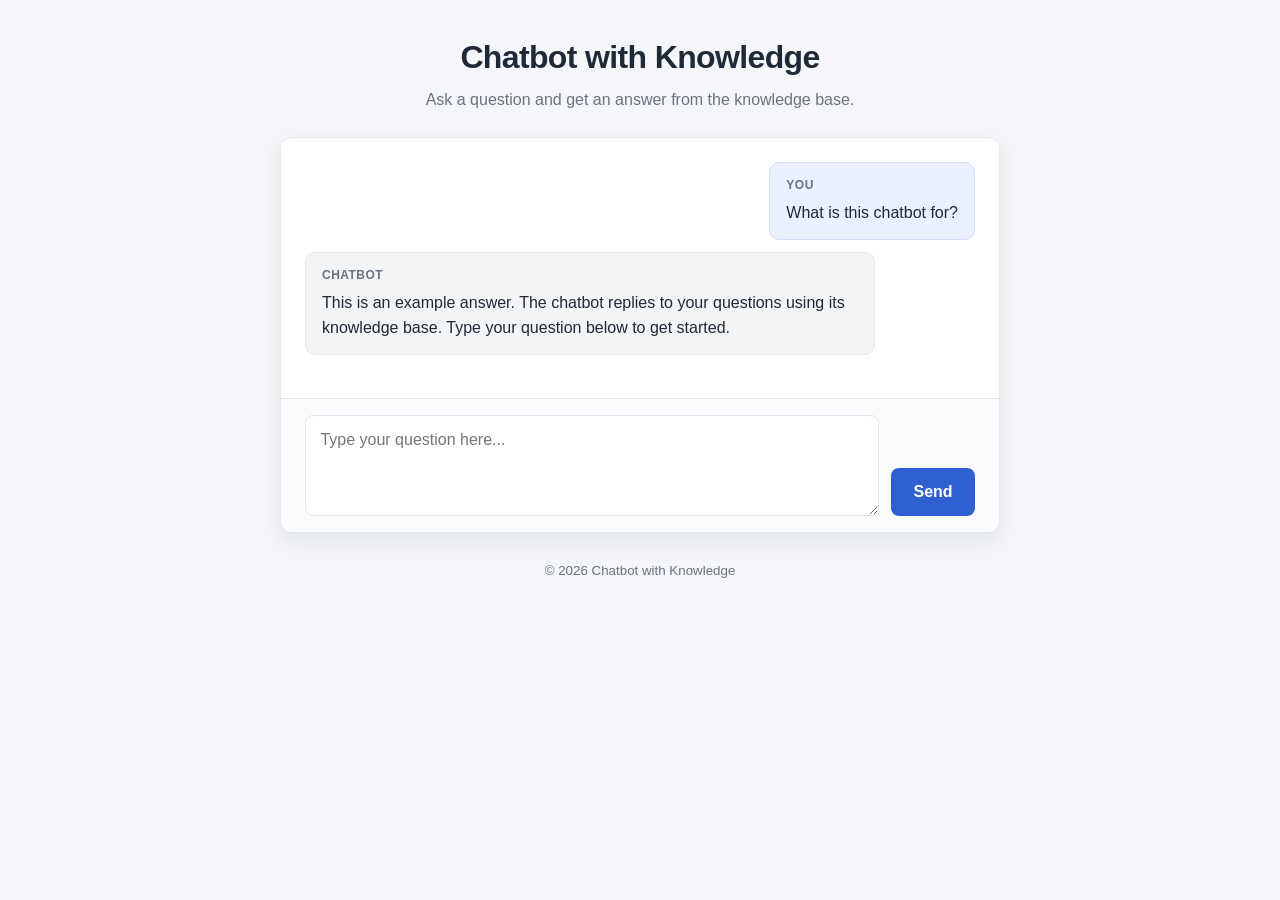
==== src/main/resources/static/index.html @ a128d5ed "Add web controller" ====
<!DOCTYPE html>
<html lang="en">
<head>
    <meta charset="UTF-8">
    <meta name="viewport" content="width=device-width, initial-scale=1.0">
    <title>Chatbot with Knowledge</title>
    <link rel="stylesheet" href="css/style.css">
</head>
<body>
    <main class="page">
        <header class="page-header">
            <h1 class="page-title">Chatbot with Knowledge</h1>
            <p class="page-subtitle">Ask a question and get an answer from the knowledge base.</p>
        </header>

        <section class="chat-card" aria-label="Chatbot">
            <!-- Area where the answers will be written -->
            <div id="answers" class="answers" aria-live="polite">
                <!-- Example question & answer -->
                <div class="qa-pair">
                    <div class="message message--question">
                        <span class="message-label">You</span>
                        <p>What is this chatbot for?</p>
                    </div>
                    <div class="message message--answer">
                        <span class="message-label">Chatbot</span>
                        <p>This is an example answer. The chatbot replies to your questions using its knowledge base. Type your question below to get started.</p>
                    </div>
                </div>
            </div>

            <!-- Textbox where to write questions -->
            <form class="question-form" action="#" method="post">
                <label class="visually-hidden" for="question">Your question</label>
                <textarea id="question" name="question" class="question-input" rows="3"
                          placeholder="Type your question here..." required></textarea>
                <button type="submit" class="send-button">Send</button>
            </form>
        </section>

        <footer class="page-footer">
            <small>&copy; 2026 Chatbot with Knowledge</small>
        </footer>
    </main>
</body>
</html>
---- src/main/resources/static/css/style.css ----
/* ===== Base ===== */
*,
*::before,
*::after {
    box-sizing: border-box;
    margin: 0;
    padding: 0;
}

:root {
    --color-bg: #f4f6fa;
    --color-surface: #ffffff;
    --color-primary: #2f5fd0;
    --color-primary-dark: #244aab;
    --color-text: #1f2937;
    --color-text-muted: #6b7280;
    --color-border: #e5e7eb;
    --color-question-bg: #eaf0fe;
    --color-answer-bg: #f3f4f6;
    --radius: 12px;
    --shadow: 0 8px 24px rgba(15, 23, 42, 0.08);
}

body {
    font-family: "Segoe UI", Roboto, "Helvetica Neue", Arial, sans-serif;
    background-color: var(--color-bg);
    color: var(--color-text);
    line-height: 1.6;
    min-height: 100vh;
    display: flex;
    justify-content: center;
}

/* ===== Layout ===== */
.page {
    width: 100%;
    max-width: 760px;
    padding: 2rem 1.25rem;
    display: flex;
    flex-direction: column;
    gap: 1.5rem;
}

.page-header {
    text-align: center;
}

.page-title {
    font-size: 2rem;
    font-weight: 700;
    letter-spacing: -0.02em;
}

.page-subtitle {
    color: var(--color-text-muted);
    margin-top: 0.25rem;
}

/* ===== Chat card ===== */
.chat-card {
    background-color: var(--color-surface);
    border: 1px solid var(--color-border);
    border-radius: var(--radius);
    box-shadow: var(--shadow);
    display: flex;
    flex-direction: column;
    overflow: hidden;
}

/* Answers area */
.answers {
    padding: 1.5rem;
    min-height: 260px;
    max-height: 480px;
    overflow-y: auto;
    display: flex;
    flex-direction: column;
    gap: 1.25rem;
}

.qa-pair {
    display: flex;
    flex-direction: column;
    gap: 0.75rem;
}

.message {
    padding: 0.85rem 1rem;
    border-radius: 10px;
    max-width: 85%;
}

.message-label {
    display: block;
    font-size: 0.75rem;
    font-weight: 600;
    text-transform: uppercase;
    letter-spacing: 0.04em;
    color: var(--color-text-muted);
    margin-bottom: 0.25rem;
}

.message--question {
    align-self: flex-end;
    background-color: var(--color-question-bg);
    border: 1px solid #d3e0fb;
}

.message--answer {
    align-self: flex-start;
    background-color: var(--color-answer-bg);
    border: 1px solid var(--color-border);
}

/* ===== Question form ===== */
.question-form {
    display: flex;
    gap: 0.75rem;
    padding: 1rem 1.5rem;
    border-top: 1px solid var(--color-border);
    background-color: #fafbfd;
}

.question-input {
    flex: 1;
    resize: vertical;
    min-height: 52px;
    padding: 0.7rem 0.9rem;
    font: inherit;
    color: var(--color-text);
    border: 1px solid var(--color-border);
    border-radius: 8px;
    transition: border-color 0.15s ease, box-shadow 0.15s ease;
}

.question-input:focus {
    outline: none;
    border-color: var(--color-primary);
    box-shadow: 0 0 0 3px rgba(47, 95, 208, 0.15);
}

.send-button {
    align-self: flex-end;
    padding: 0.7rem 1.4rem;
    font: inherit;
    font-weight: 600;
    color: #ffffff;
    background-color: var(--color-primary);
    border: none;
    border-radius: 8px;
    cursor: pointer;
    transition: background-color 0.15s ease;
}

.send-button:hover {
    background-color: var(--color-primary-dark);
}

.send-button:focus-visible {
    outline: 3px solid rgba(47, 95, 208, 0.4);
    outline-offset: 2px;
}

/* ===== Footer ===== */
.page-footer {
    text-align: center;
    color: var(--color-text-muted);
}

/* ===== Accessibility helper ===== */
.visually-hidden {
    position: absolute;
    width: 1px;
    height: 1px;
    padding: 0;
    margin: -1px;
    overflow: hidden;
    clip: rect(0 0 0 0);
    white-space: nowrap;
    border: 0;
}

/* ===== Responsive ===== */
@media (max-width: 560px) {
    .page {
        padding: 1.25rem 0.75rem;
    }

    .page-title {
        font-size: 1.5rem;
    }

    .question-form {
        flex-direction: column;
    }

    .send-button {
        align-self: stretch;
    }

    .message {
        max-width: 100%;
    }
}
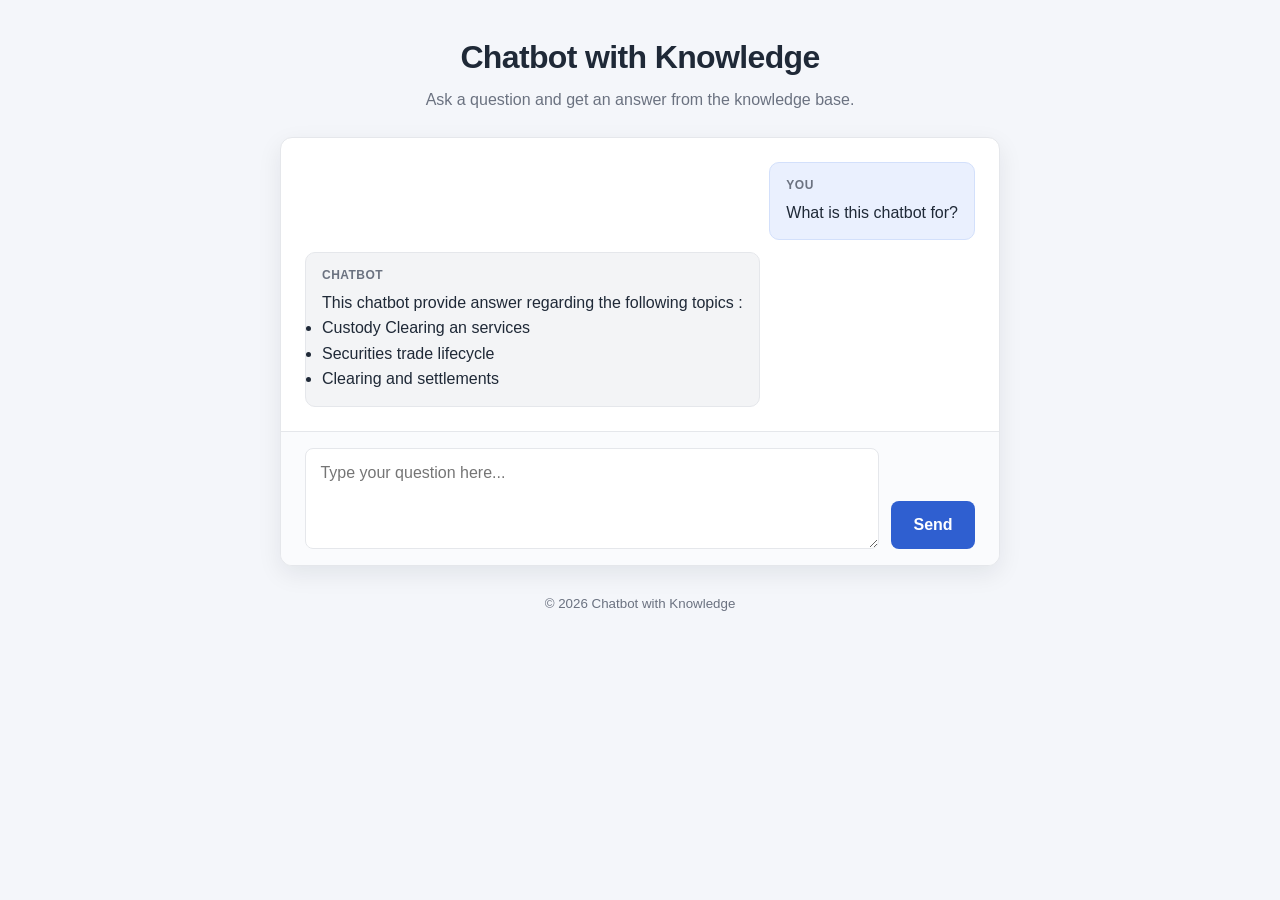
==== commit b618d110: "Web controller & service feature" ====
--- a/src/main/resources/static/index.html
+++ b/src/main/resources/static/index.html
@@ -24,7 +24,13 @@
                     </div>
                     <div class="message message--answer">
                         <span class="message-label">Chatbot</span>
-                        <p>This is an example answer. The chatbot replies to your questions using its knowledge base. Type your question below to get started.</p>
+                        <p>This chatbot provide answer regarding the following topics : 
+                            <ul>
+                                <li>Custody Clearing an services</li>
+                                <li>Securities trade lifecycle</li>
+                                <li>Clearing and settlements</li>
+                            </ul>
+                        </p>
                     </div>
                 </div>
             </div>
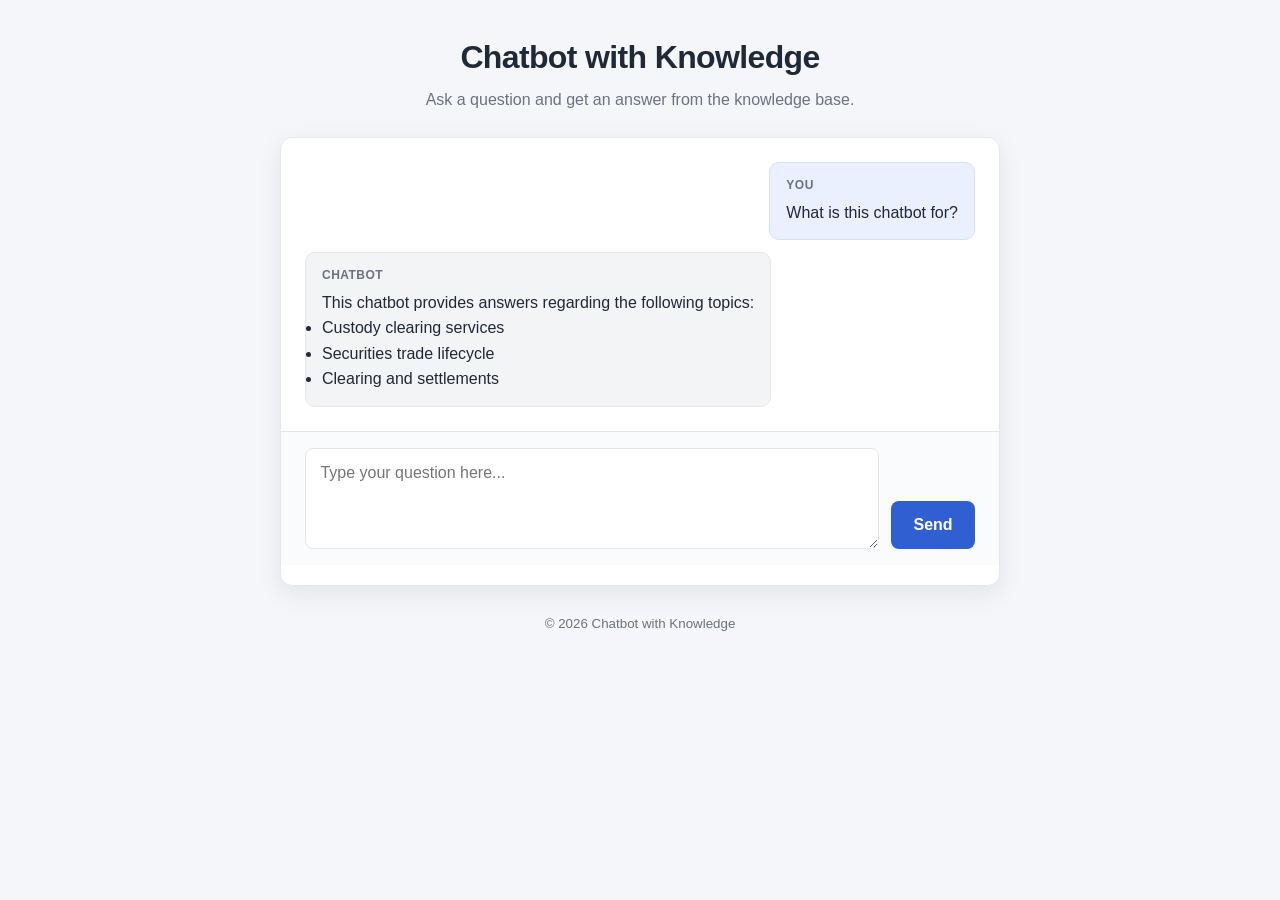
==== commit a3c3cbfa: "Chat request implementataion" ====
--- a/src/main/resources/static/index.html
+++ b/src/main/resources/static/index.html
@@ -14,9 +14,7 @@
         </header>
 
         <section class="chat-card" aria-label="Chatbot">
-            <!-- Area where the answers will be written -->
             <div id="answers" class="answers" aria-live="polite">
-                <!-- Example question & answer -->
                 <div class="qa-pair">
                     <div class="message message--question">
                         <span class="message-label">You</span>
@@ -24,9 +22,9 @@
                     </div>
                     <div class="message message--answer">
                         <span class="message-label">Chatbot</span>
-                        <p>This chatbot provide answer regarding the following topics : 
+                        <p>This chatbot provides answers regarding the following topics:
                             <ul>
-                                <li>Custody Clearing an services</li>
+                                <li>Custody clearing services</li>
                                 <li>Securities trade lifecycle</li>
                                 <li>Clearing and settlements</li>
                             </ul>
@@ -35,18 +33,112 @@
                 </div>
             </div>
 
-            <!-- Textbox where to write questions -->
-            <form class="question-form" action="#" method="post">
+            <form id="question-form" class="question-form" novalidate>
                 <label class="visually-hidden" for="question">Your question</label>
                 <textarea id="question" name="question" class="question-input" rows="3"
                           placeholder="Type your question here..." required></textarea>
-                <button type="submit" class="send-button">Send</button>
+                <button id="send-button" type="submit" class="send-button">Send</button>
             </form>
+            <p id="error-message" class="error-message" role="alert" aria-live="assertive"></p>
         </section>
 
         <footer class="page-footer">
             <small>&copy; 2026 Chatbot with Knowledge</small>
         </footer>
     </main>
+
+    <script>
+        const form = document.getElementById('question-form');
+        const questionInput = document.getElementById('question');
+        const answers = document.getElementById('answers');
+        const errorMessage = document.getElementById('error-message');
+        const sendButton = document.getElementById('send-button');
+
+        function addMessage(sender, text) {
+            const qaPair = document.createElement('div');
+            qaPair.className = 'qa-pair';
+
+            const questionWrapper = document.createElement('div');
+            questionWrapper.className = 'message message--question';
+            questionWrapper.innerHTML = '<span class="message-label">You</span><p></p>';
+            questionWrapper.querySelector('p').textContent = sender === 'You' ? text : '';
+
+            const answerWrapper = document.createElement('div');
+            answerWrapper.className = 'message message--answer';
+            answerWrapper.innerHTML = '<span class="message-label">Chatbot</span><p></p>';
+            answerWrapper.querySelector('p').textContent = sender === 'Chatbot' ? text : '';
+
+            if (sender === 'You') {
+                qaPair.appendChild(questionWrapper);
+            }
+            if (sender === 'Chatbot') {
+                qaPair.appendChild(answerWrapper);
+            }
+
+            answers.appendChild(qaPair);
+        }
+
+        function renderQuestionAndAnswer(question, answer) {
+            const qaPair = document.createElement('div');
+            qaPair.className = 'qa-pair';
+
+            const questionBlock = document.createElement('div');
+            questionBlock.className = 'message message--question';
+            questionBlock.innerHTML = '<span class="message-label">You</span>';
+            const questionText = document.createElement('p');
+            questionText.textContent = question;
+            questionBlock.appendChild(questionText);
+
+            const answerBlock = document.createElement('div');
+            answerBlock.className = 'message message--answer';
+            answerBlock.innerHTML = '<span class="message-label">Chatbot</span>';
+            const answerText = document.createElement('p');
+            answerText.textContent = answer;
+            answerBlock.appendChild(answerText);
+
+            qaPair.appendChild(questionBlock);
+            qaPair.appendChild(answerBlock);
+            answers.appendChild(qaPair);
+        }
+
+        form.addEventListener('submit', async (event) => {
+            event.preventDefault();
+            const question = questionInput.value.trim();
+
+            if (!question) {
+                errorMessage.textContent = 'Please enter a question before sending.';
+                questionInput.focus();
+                return;
+            }
+
+            errorMessage.textContent = '';
+            sendButton.disabled = true;
+            sendButton.textContent = 'Sending...';
+
+            try {
+                const response = await fetch('/api/chat', {
+                    method: 'POST',
+                    headers: {
+                        'Content-Type': 'application/json'
+                    },
+                    body: JSON.stringify({ question })
+                });
+
+                const data = await response.json();
+
+                if (!response.ok) {
+                    throw new Error(data.error || 'Unable to get a response from the chatbot.');
+                }
+
+                renderQuestionAndAnswer(question, data.answer);
+                form.reset();
+            } catch (error) {
+                errorMessage.textContent = error.message || 'Something went wrong while contacting the chatbot.';
+            } finally {
+                sendButton.disabled = false;
+                sendButton.textContent = 'Send';
+            }
+        });
+    </script>
 </body>
 </html>
--- a/src/main/resources/static/css/style.css
+++ b/src/main/resources/static/css/style.css
@@ -161,6 +161,18 @@
     outline-offset: 2px;
 }
 
+.send-button:disabled {
+    opacity: 0.7;
+    cursor: wait;
+}
+
+.error-message {
+    min-height: 1.25rem;
+    padding: 0 1.5rem 1rem;
+    color: #b42318;
+    font-size: 0.95rem;
+}
+
 /* ===== Footer ===== */
 .page-footer {
     text-align: center;
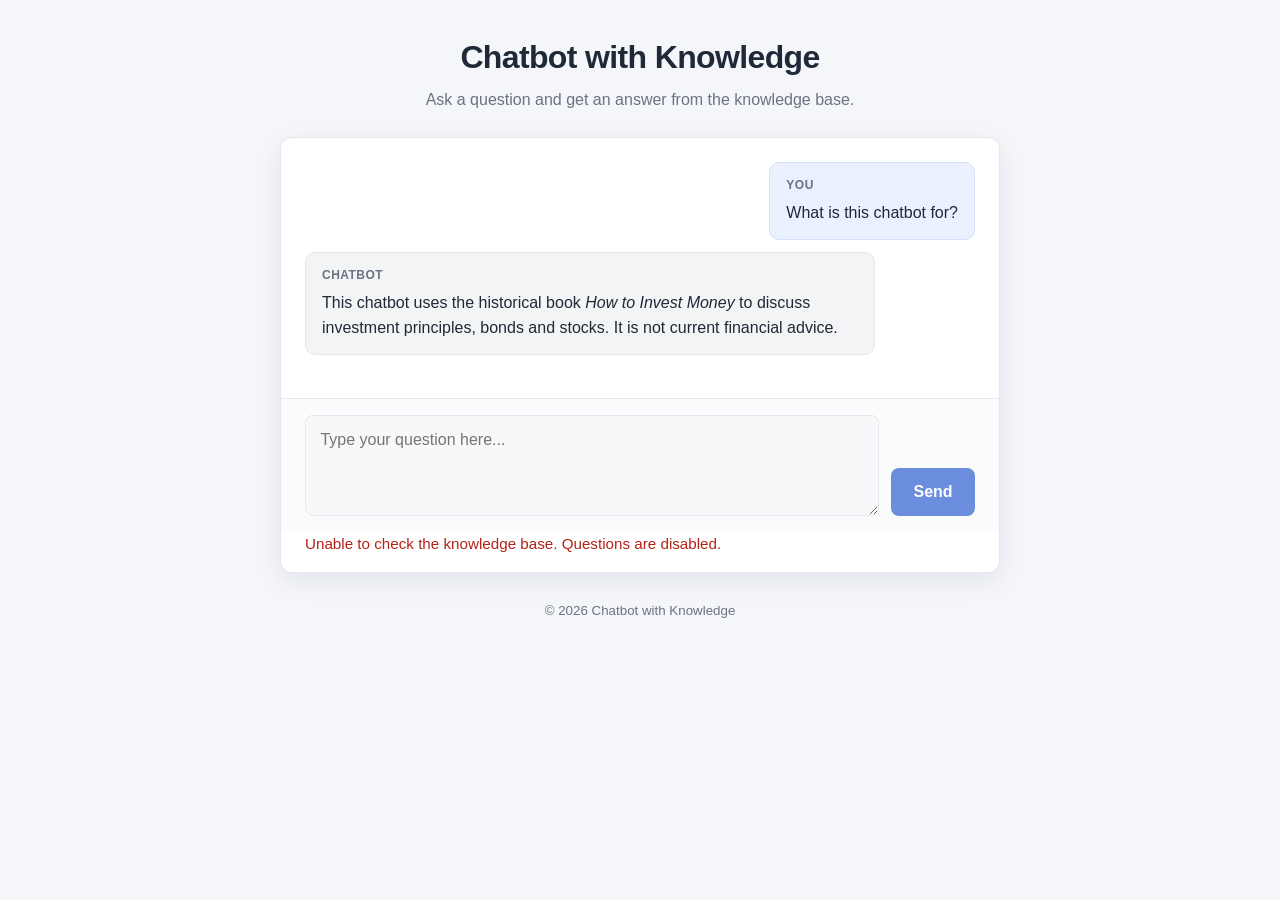
==== commit 95ee2688: "Implementation of the call to open ai & tokenization of the knowledge." ====
--- a/src/main/resources/static/index.html
+++ b/src/main/resources/static/index.html
@@ -22,13 +22,7 @@
                     </div>
                     <div class="message message--answer">
                         <span class="message-label">Chatbot</span>
-                        <p>This chatbot provides answers regarding the following topics:
-                            <ul>
-                                <li>Custody clearing services</li>
-                                <li>Securities trade lifecycle</li>
-                                <li>Clearing and settlements</li>
-                            </ul>
-                        </p>
+                        <p>This chatbot uses the historical book <em>How to Invest Money</em> to discuss investment principles, bonds and stocks. It is not current financial advice.</p>
                     </div>
                 </div>
             </div>
@@ -36,8 +30,8 @@
             <form id="question-form" class="question-form" novalidate>
                 <label class="visually-hidden" for="question">Your question</label>
                 <textarea id="question" name="question" class="question-input" rows="3"
-                          placeholder="Type your question here..." required></textarea>
-                <button id="send-button" type="submit" class="send-button">Send</button>
+                          placeholder="Type your question here..." required disabled></textarea>
+                <button id="send-button" type="submit" class="send-button" disabled>Send</button>
             </form>
             <p id="error-message" class="error-message" role="alert" aria-live="assertive"></p>
         </section>
@@ -53,6 +47,27 @@
         const answers = document.getElementById('answers');
         const errorMessage = document.getElementById('error-message');
         const sendButton = document.getElementById('send-button');
+        let knowledgeAvailable = false;
+
+        async function checkKnowledgeStatus() {
+            try {
+                const response = await fetch('/api/knowledge/status', { cache: 'no-store' });
+                if (!response.ok) throw new Error('Status unavailable');
+                const status = await response.json();
+                if (typeof status.available !== 'boolean') throw new Error('Invalid status');
+                knowledgeAvailable = status.available;
+                if (!knowledgeAvailable) {
+                    errorMessage.textContent = 'The knowledge base is unavailable. Questions are disabled until it is restored.';
+                }
+            } catch (error) {
+                knowledgeAvailable = false;
+                errorMessage.textContent = 'Unable to check the knowledge base. Questions are disabled.';
+            }
+            questionInput.disabled = !knowledgeAvailable;
+            sendButton.disabled = !knowledgeAvailable;
+        }
+
+        checkKnowledgeStatus();
 
         function addMessage(sender, text) {
             const qaPair = document.createElement('div');
@@ -103,6 +118,7 @@
 
         form.addEventListener('submit', async (event) => {
             event.preventDefault();
+            if (!knowledgeAvailable) return;
             const question = questionInput.value.trim();
 
             if (!question) {
@@ -127,6 +143,7 @@
                 const data = await response.json();
 
                 if (!response.ok) {
+                    if (response.status === 503) await checkKnowledgeStatus();
                     throw new Error(data.error || 'Unable to get a response from the chatbot.');
                 }
 
@@ -135,7 +152,7 @@
             } catch (error) {
                 errorMessage.textContent = error.message || 'Something went wrong while contacting the chatbot.';
             } finally {
-                sendButton.disabled = false;
+                sendButton.disabled = !knowledgeAvailable;
                 sendButton.textContent = 'Send';
             }
         });
--- a/src/main/resources/static/css/style.css
+++ b/src/main/resources/static/css/style.css
@@ -163,7 +163,7 @@
 
 .send-button:disabled {
     opacity: 0.7;
-    cursor: wait;
+    cursor: not-allowed;
 }
 
 .error-message {
